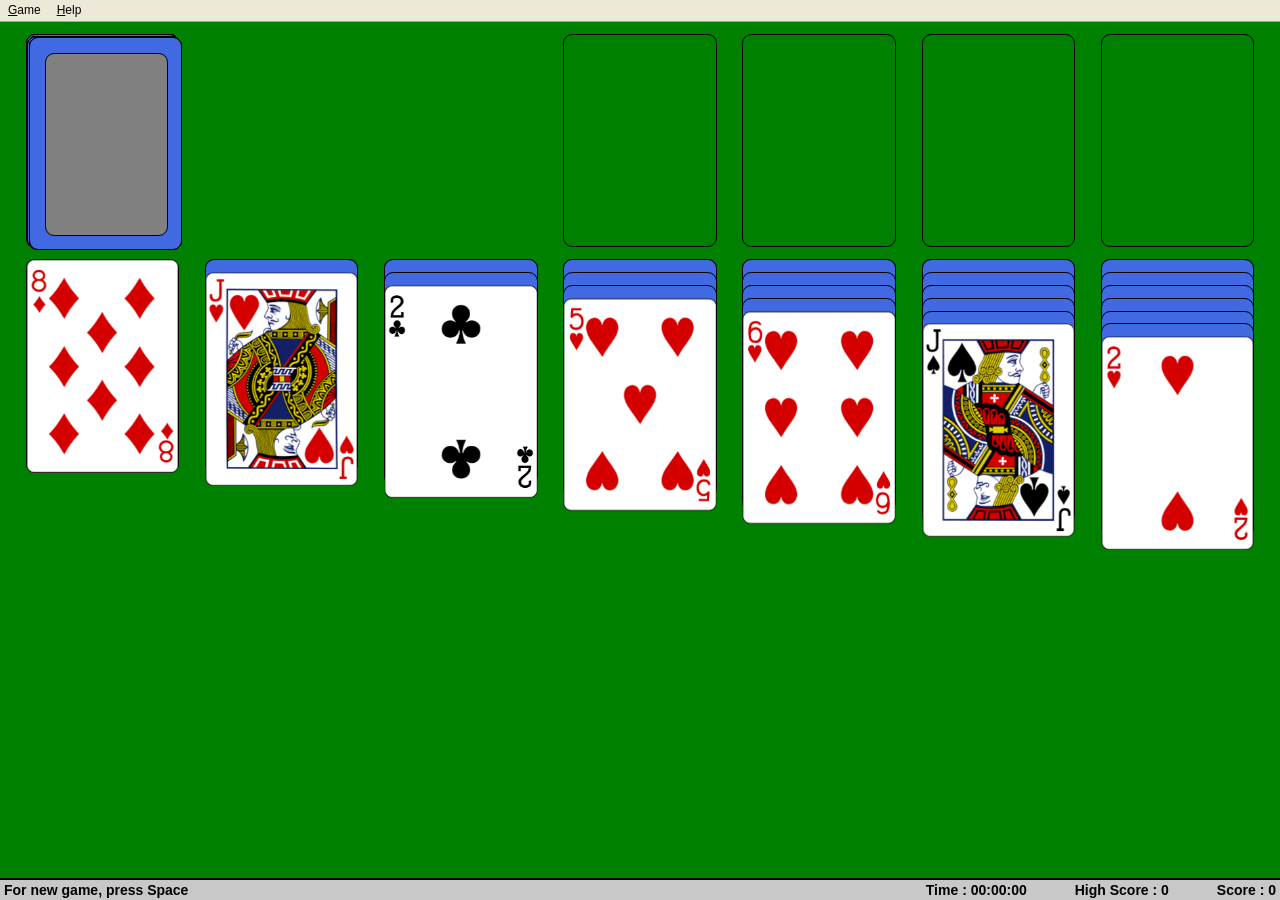
==== site/games/solitaire/index.html @ 040aaab9 "Add multi-game container with XP-style Solitaire - nginx static site with a game picker (games.json)" ====
<!DOCTYPE html>
<html lang="en">
<head>
  <meta charset="utf-8">
  <meta name="viewport" content="width=device-width, initial-scale=1, user-scalable=no">
  <title>Solitaire</title>
  <link rel="icon" type="image/png" href="favicon.png">
  <link rel="stylesheet" href="style.css">
</head>
<body>
  <nav id="menubar">
    <div class="menu">
      <span class="menu-title"><u>G</u>ame</span>
      <ul class="menu-list">
        <li data-action="deal">Deal<span class="key">F2 / Space</span></li>
        <li data-action="undo" id="menu-undo">Undo<span class="key">Ctrl+Z</span></li>
        <li class="sep"></li>
        <li data-setting="draw" data-value="1">Draw One</li>
        <li data-setting="draw" data-value="3">Draw Three</li>
        <li class="sep"></li>
        <li data-setting="scoring" data-value="standard">Standard scoring</li>
        <li data-setting="scoring" data-value="vegas">Vegas scoring</li>
        <li data-setting="scoring" data-value="none">No scoring</li>
        <li class="sep"></li>
        <li data-toggle="timed">Timed game</li>
        <li data-toggle="cumulative">Cumulative Vegas score</li>
        <li class="sep"></li>
        <li data-action="exit">Exit to game list</li>
      </ul>
    </div>
    <div class="menu">
      <span class="menu-title"><u>H</u>elp</span>
      <ul class="menu-list">
        <li data-action="help">How to play</li>
        <li data-action="about">About Solitaire</li>
      </ul>
    </div>
  </nav>

  <main id="board">
    <div class="slot" id="slot-stock"><div class="ring"></div></div>
    <div class="slot empty-marker" id="slot-waste"></div>
    <div class="slot" id="slot-f0"></div>
    <div class="slot" id="slot-f1"></div>
    <div class="slot" id="slot-f2"></div>
    <div class="slot" id="slot-f3"></div>
    <div class="slot" id="slot-t0"></div>
    <div class="slot" id="slot-t1"></div>
    <div class="slot" id="slot-t2"></div>
    <div class="slot" id="slot-t3"></div>
    <div class="slot" id="slot-t4"></div>
    <div class="slot" id="slot-t5"></div>
    <div class="slot" id="slot-t6"></div>
    <canvas id="cascade"></canvas>
  </main>

  <footer id="statusbar">
    <span id="status-msg">For new game, press Space</span>
    <span class="right">
      <span id="status-time">Time : 00:00:00</span>
      <span id="status-high">High Score : 0</span>
      <span id="status-score">Score : 0</span>
    </span>
  </footer>

  <div id="dialog-backdrop" hidden>
    <div class="xp-window" role="dialog">
      <div class="xp-title"><span id="dialog-title">Solitaire</span><button class="xp-close" data-dialog="close">×</button></div>
      <div class="xp-body" id="dialog-body"></div>
      <div class="xp-buttons" id="dialog-buttons"></div>
    </div>
  </div>

  <script src="js/solitaire.js"></script>
</body>
</html>
---- site/games/solitaire/style.css ----
* { box-sizing: border-box; }

html, body {
  margin: 0;
  height: 100%;
  overflow: hidden;
  font-family: Tahoma, Verdana, "Segoe UI", sans-serif;
  font-size: 12px;
  user-select: none;
  -webkit-user-select: none;
  background: #008000;
}

body {
  display: flex;
  flex-direction: column;
}

/* ---------- Menu bar (XP style) ---------- */
#menubar {
  display: flex;
  background: #ece9d8;
  border-bottom: 1px solid #aca899;
  height: 22px;
  flex: none;
  position: relative;
  z-index: 5000;
}

.menu { position: relative; }

.menu-title {
  display: block;
  padding: 3px 8px;
  cursor: default;
}

.menu.open .menu-title,
.menu-title:hover {
  background: #316ac5;
  color: #fff;
}

.menu-list {
  display: none;
  position: absolute;
  top: 100%;
  left: 0;
  min-width: 220px;
  margin: 0;
  padding: 2px;
  list-style: none;
  background: #fff;
  border: 1px solid #aca899;
  box-shadow: 2px 2px 3px rgba(0, 0, 0, 0.35);
}

.menu.open .menu-list { display: block; }

.menu-list li {
  position: relative;
  padding: 3px 20px 3px 22px;
  cursor: default;
  white-space: nowrap;
  display: flex;
  justify-content: space-between;
  gap: 24px;
}

.menu-list li:not(.sep):hover {
  background: #316ac5;
  color: #fff;
}

.menu-list li.disabled { color: #aca899; }
.menu-list li.disabled:hover { background: transparent; color: #aca899; }

.menu-list li.checked::before {
  content: "✓";
  position: absolute;
  left: 6px;
}

.menu-list li.radio.checked::before { content: "•"; font-size: 16px; line-height: 12px; top: 4px; left: 8px; }

.menu-list li.sep {
  height: 1px;
  padding: 0;
  margin: 3px 1px;
  background: #aca899;
}

.menu-list .key { color: inherit; opacity: 0.8; }

/* ---------- Board ---------- */
#board {
  position: relative;
  flex: 1 1 auto;
  overflow: hidden;
  background: #008000;
  touch-action: none;
  --cw: 100px;
  --ch: 139px;
  --r: 8px;
}

.slot {
  position: absolute;
  width: var(--cw);
  height: var(--ch);
  border: 1px solid #000;
  border-radius: var(--r);
}

#slot-waste { border-color: transparent; }

#slot-stock .ring {
  position: absolute;
  left: 50%;
  top: 50%;
  width: 66%;
  aspect-ratio: 1;
  transform: translate(-50%, -50%);
  border-radius: 50%;
  border: calc(var(--cw) * 0.08) solid #00c800;
}

#slot-stock.no-redeal .ring {
  border: none;
  border-radius: 0;
}

#slot-stock.no-redeal .ring::before,
#slot-stock.no-redeal .ring::after {
  content: "";
  position: absolute;
  left: 50%;
  top: 0;
  width: calc(var(--cw) * 0.08);
  height: 100%;
  background: #00c800;
  transform: translateX(-50%) rotate(45deg);
}

#slot-stock.no-redeal .ring::after { transform: translateX(-50%) rotate(-45deg); }

/* ---------- Cards ---------- */
.card {
  position: absolute;
  left: 0;
  top: 0;
  width: var(--cw);
  height: var(--ch);
  border-radius: var(--r);
  cursor: default;
  will-change: left, top;
}

#board.animate .card:not(.dragging) {
  transition: left 0.14s ease-out, top 0.14s ease-out;
}

.card img {
  display: block;
  width: 100%;
  height: 100%;
  pointer-events: none;
  -webkit-user-drag: none;
}

.card .back {
  display: none;
  width: 100%;
  height: 100%;
  border-radius: var(--r);
  border: 1px solid #000;
  background: #4169e1;
  padding: calc(var(--cw) * 0.1);
}

.card .back::after {
  content: "";
  display: block;
  width: 100%;
  height: 100%;
  background: #808080;
  border: 1px solid #000;
  border-radius: var(--r);
}

.card.down img { display: none; }
.card.down .back { display: block; }

.card.dragging { filter: drop-shadow(2px 3px 2px rgba(0, 0, 0, 0.35)); }
.card.hidden { visibility: hidden; }

#cascade {
  position: absolute;
  inset: 0;
  z-index: 4000;
  pointer-events: none;
  display: none;
}

#cascade.active { display: block; pointer-events: auto; }

/* ---------- Status bar ---------- */
#statusbar {
  flex: none;
  display: flex;
  justify-content: space-between;
  align-items: center;
  height: 22px;
  padding: 0 4px;
  background: #c8c8c8;
  border-top: 2px solid #000;
  font-weight: bold;
  font-size: 14px;
  font-family: Arial, Helvetica, sans-serif;
  white-space: nowrap;
  overflow: hidden;
}

#statusbar .right { display: flex; gap: 48px; }
#statusbar .right span { min-width: 0; }

@media (max-width: 640px) {
  #statusbar { font-size: 11px; }
  #statusbar .right { gap: 12px; }
  #status-msg { overflow: hidden; text-overflow: ellipsis; margin-right: 8px; }
}

/* ---------- XP dialog ---------- */
#dialog-backdrop {
  position: fixed;
  inset: 0;
  z-index: 6000;
  display: flex;
  align-items: center;
  justify-content: center;
  background: rgba(0, 0, 0, 0.05);
}

#dialog-backdrop[hidden] { display: none; }

.xp-window {
  min-width: 300px;
  max-width: min(520px, 94vw);
  background: #ece9d8;
  border: 3px solid #0831d9;
  border-top: none;
  border-radius: 8px 8px 0 0;
  box-shadow: 3px 3px 10px rgba(0, 0, 0, 0.5);
}

.xp-title {
  display: flex;
  justify-content: space-between;
  align-items: center;
  height: 28px;
  padding: 0 4px 0 8px;
  color: #fff;
  font-weight: bold;
  font-size: 13px;
  text-shadow: 1px 1px #0f1089;
  background: linear-gradient(#0997ff, #0053ee 8%, #0050ee 40%, #06f 88%, #06f 93%, #005bff 95%, #003dd7 96%, #003dd7);
  border-radius: 7px 7px 0 0;
}

.xp-close {
  width: 21px;
  height: 21px;
  padding: 0;
  border: 1px solid #fff;
  border-radius: 3px;
  background: linear-gradient(#e97f61, #c8381b);
  color: #fff;
  font-weight: bold;
  font-size: 15px;
  line-height: 17px;
  cursor: pointer;
}

.xp-body {
  padding: 14px 16px 6px;
  font-size: 12px;
  line-height: 1.5;
}

.xp-body ul { padding-left: 18px; margin: 6px 0; }

.xp-buttons {
  display: flex;
  justify-content: center;
  gap: 8px;
  padding: 10px 16px 14px;
}

.xp-buttons button {
  min-width: 75px;
  height: 23px;
  font: inherit;
  font-size: 12px;
  background: linear-gradient(#fff, #ece9d8 85%, #d6d0c5);
  border: 1px solid #003c74;
  border-radius: 3px;
  cursor: pointer;
}

.xp-buttons button:hover { box-shadow: inset 0 0 0 2px #f8b636; }
.xp-buttons button:focus-visible { outline: 1px dotted #000; outline-offset: -4px; }
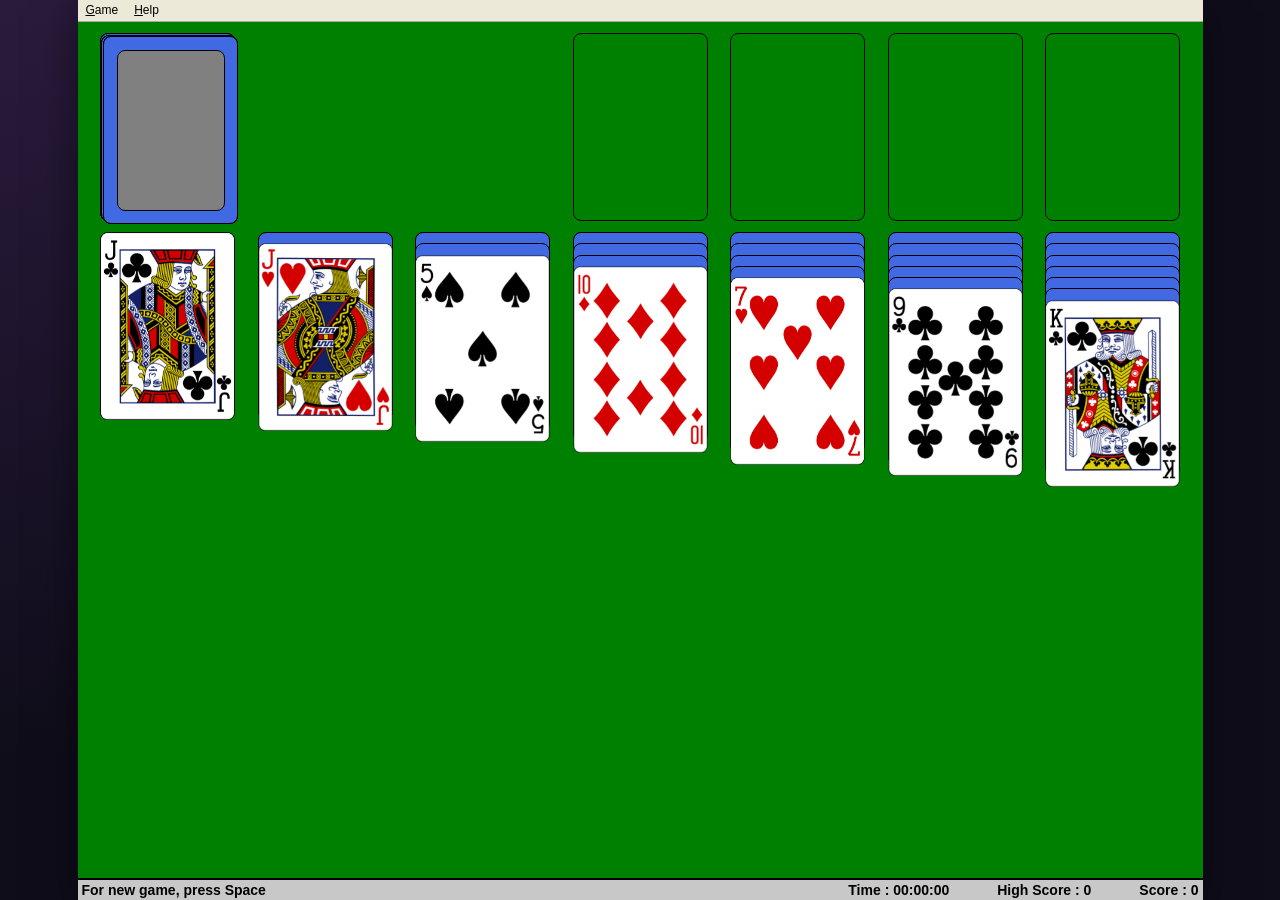
==== commit 53c452aa: "Redesign homepage, play games in-page, fix solitaire ratio and card layering - Dark glass homepage m" ====
--- a/site/games/solitaire/index.html
+++ b/site/games/solitaire/index.html
@@ -8,6 +8,7 @@
   <link rel="stylesheet" href="style.css">
 </head>
 <body>
+  <div id="app">
   <nav id="menubar">
     <div class="menu">
       <span class="menu-title"><u>G</u>ame</span>
@@ -62,6 +63,7 @@
       <span id="status-score">Score : 0</span>
     </span>
   </footer>
+  </div>
 
   <div id="dialog-backdrop" hidden>
     <div class="xp-window" role="dialog">
--- a/site/games/solitaire/style.css
+++ b/site/games/solitaire/style.css
@@ -8,12 +8,26 @@
   font-size: 12px;
   user-select: none;
   -webkit-user-select: none;
+  background: #0f0d1a;
+}
+
+body {
+  display: flex;
+  align-items: center;
+  justify-content: center;
+  background: radial-gradient(ellipse at top left, #2a1b3d, #0f0d1a 60%);
+}
+
+/* The table keeps a fixed 5:4 ratio and is letterboxed in the window. */
+#app {
+  display: flex;
+  flex-direction: column;
+  width: min(100vw, 125vh);
+  height: min(100vh, 80vw);
+  width: min(100vw, 125dvh);
+  height: min(100dvh, 80vw);
   background: #008000;
-}
-
-body {
-  display: flex;
-  flex-direction: column;
+  box-shadow: 0 10px 40px rgba(0, 0, 0, 0.5);
 }
 
 /* ---------- Menu bar (XP style) ---------- */
